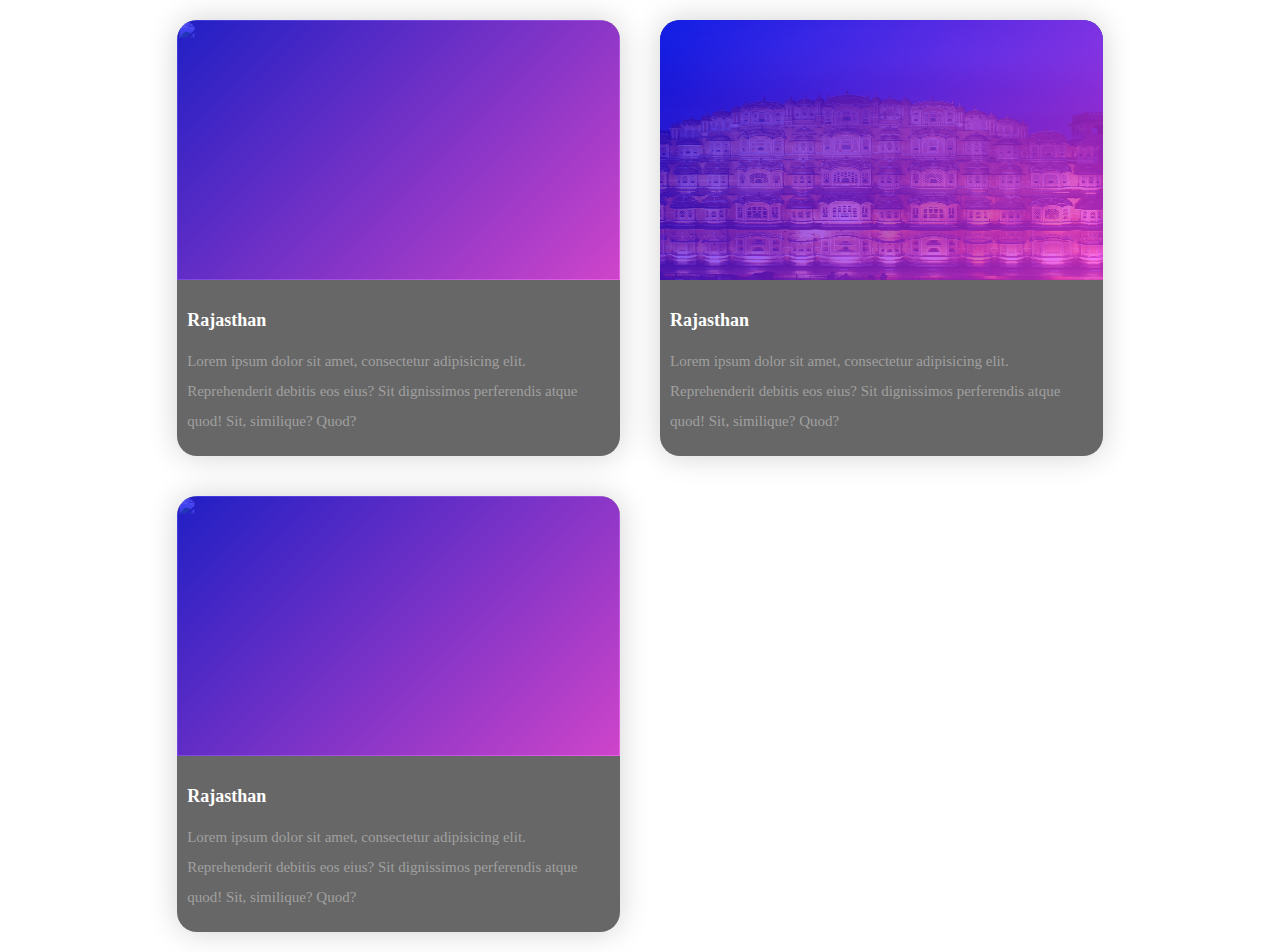
==== blogs.html @ 4d402d37 "blog cards added" ====
<!DOCTYPE html>
<html lang="en">
<head>
    <meta charset="UTF-8">
    <meta http-equiv="X-UA-Compatible" content="IE=edge">
    <meta name="viewport" content="width=device-width, initial-scale=1.0">
    <title>Blogs</title>
    <link rel="stylesheet" href="css/bstyle.css">
</head>
<body>
    <div class="cards">
        <div class="card card1">
            <div class="container">
                <img src="images/rjj.jpg" alt="">
            </div>
            <div class="details">
                <h3>Rajasthan</h3>
                <p>Lorem ipsum dolor sit amet, consectetur adipisicing elit. Reprehenderit debitis eos eius? Sit dignissimos perferendis atque quod! Sit, similique? Quod?</p>
            </div>
        </div>
        <div class="card card2">
            <div class="container">
                <img src="images/jaipur.jpg" alt="">
            </div>
            <div class="details">
                <h3>Rajasthan</h3>
                <p>Lorem ipsum dolor sit amet, consectetur adipisicing elit. Reprehenderit debitis eos eius? Sit dignissimos perferendis atque quod! Sit, similique? Quod?</p>
            </div>
        </div>
        <div class="card card2">
            <div class="container">
                <img src="images/tajmahal.jpg" alt="">
            </div>
            <div class="details">
                <h3>Rajasthan</h3>
                <p>Lorem ipsum dolor sit amet, consectetur adipisicing elit. Reprehenderit debitis eos eius? Sit dignissimos perferendis atque quod! Sit, similique? Quod?</p>
            </div>
        </div>
    </div>
</body>
</html>
---- css/bstyle.css ----
*{
margin: 0;padding: 0;
box-sizing: border-box;
}
body{
   
    height: 100vh;
    display: grid;
    place-items: center center;

}
.cards{
    display: grid;
    grid-template-columns: repeat(auto-fit,minmax(400px,1fr));
    padding: 20px;
    grid-gap: 40px;
}
.card{
background-color: rgba(1,1,1,0.60);
border-radius: 20px;
box-shadow: 0 0 30px rgba(0,0,0,.18);
}
.container{
    position: relative;
}
img{
    width: 100%;
    display: block;
    height: 260px;
    border-radius: 20px 20px 0 0 ;
}
.container::after{
content: "";
height: 100%;
width: 100%;
position: absolute;
top:0;
left: 0;
border-radius: 20px 20px 0 0;
opacity: .7;
}
.card>.container::after{
    background-image: linear-gradient(135deg,#0100ec,#fb36f4);
}
.details{
   padding: 20px 10px;

}
.details>h3{
    color: white;
    font-weight: 600;
    font-size: 18px;
    margin: 10px 0 15px 0;
    
}
.details>p{
    color: #a0a0a0;
    font-size: 15px;
    line-height: 30px;
    font-weight: 400;
}
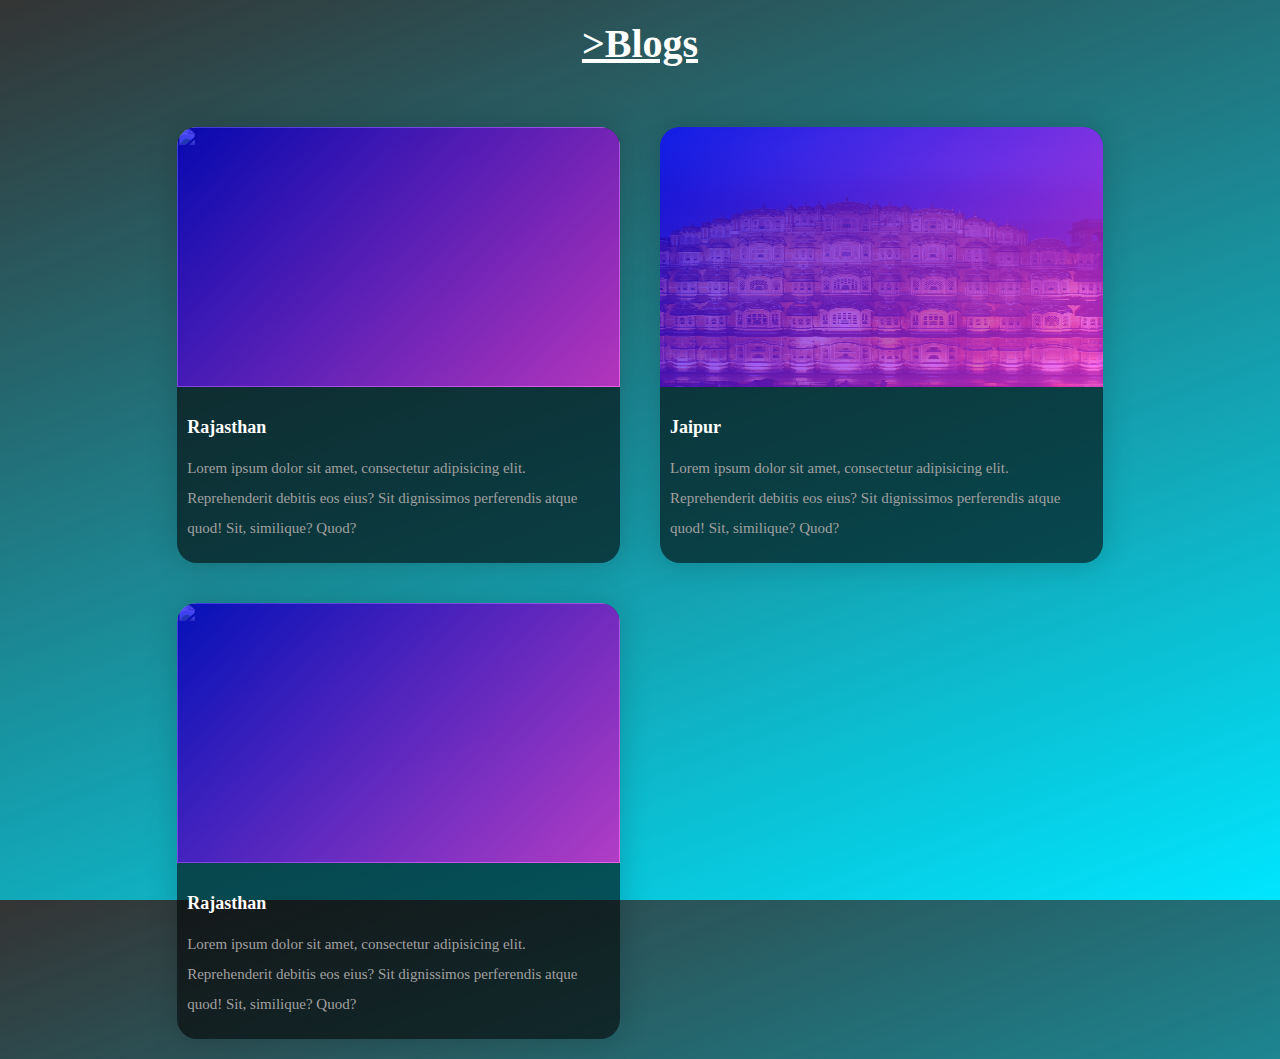
==== commit 4b33e845: "cards updated" ====
--- a/blogs.html
+++ b/blogs.html
@@ -8,6 +8,7 @@
     <link rel="stylesheet" href="css/bstyle.css">
 </head>
 <body>
+    <center><h1 style="font-size: 40px; color: white;font-weight: 600;text-decoration: underline;margin-bottom: 40px;padding-top: 20px;">>Blogs</h1></center>
     <div class="cards">
         <div class="card card1">
             <div class="container">
@@ -23,7 +24,7 @@
                 <img src="images/jaipur.jpg" alt="">
             </div>
             <div class="details">
-                <h3>Rajasthan</h3>
+                <h3>Jaipur</h3>
                 <p>Lorem ipsum dolor sit amet, consectetur adipisicing elit. Reprehenderit debitis eos eius? Sit dignissimos perferendis atque quod! Sit, similique? Quod?</p>
             </div>
         </div>
--- a/css/bstyle.css
+++ b/css/bstyle.css
@@ -7,6 +7,7 @@
     height: 100vh;
     display: grid;
     place-items: center center;
+    background: linear-gradient(160deg,rgba(1, 1, 1, .80),rgba(0,230,255,12)) ;
 
 }
 .cards{
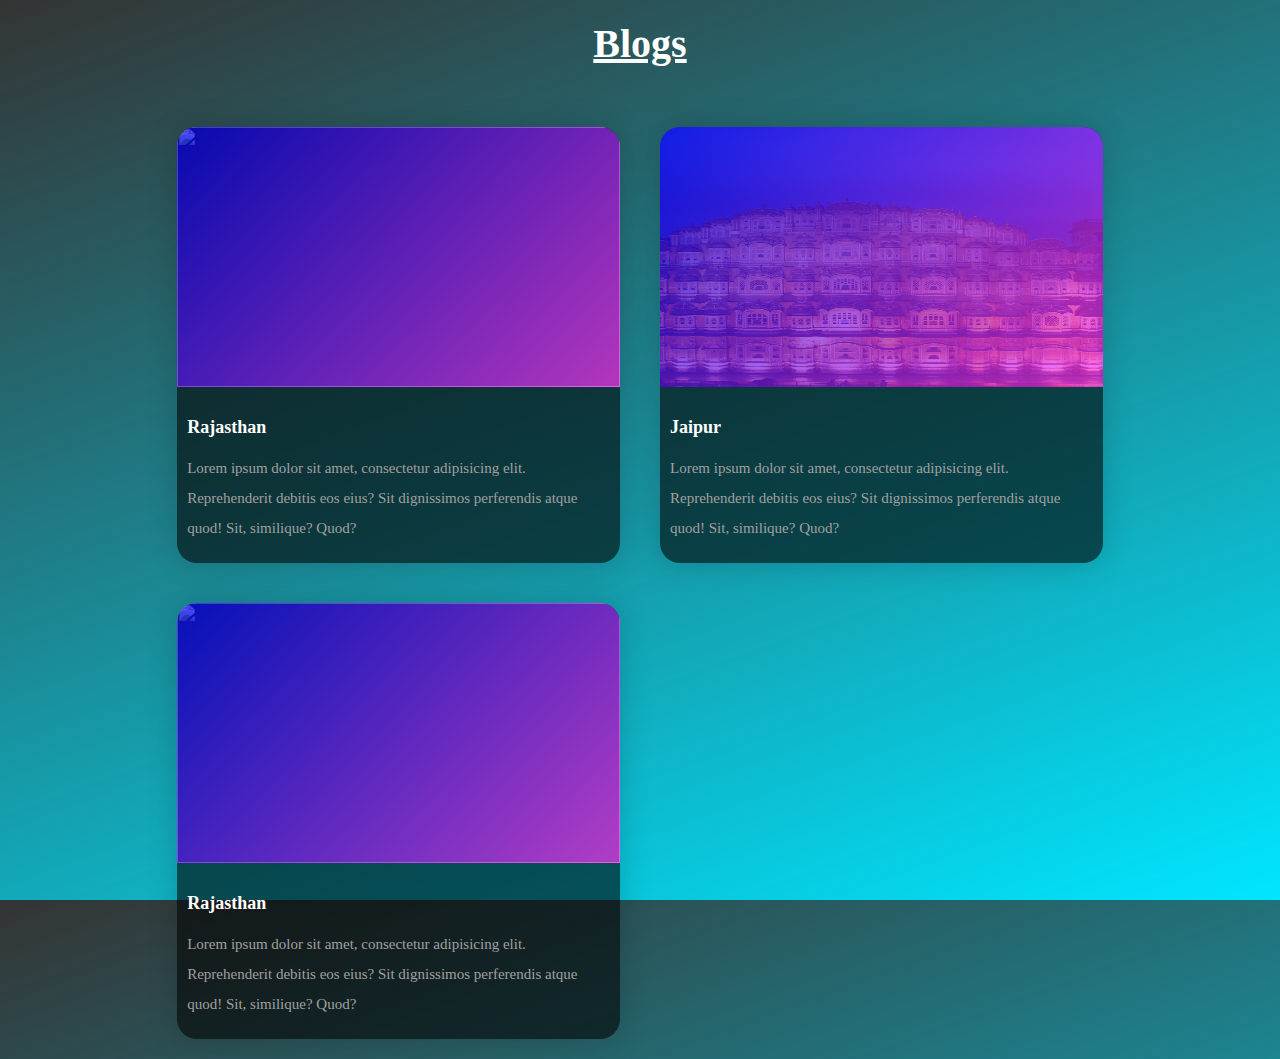
==== commit f282a417: "cards updated1" ====
--- a/blogs.html
+++ b/blogs.html
@@ -8,7 +8,7 @@
     <link rel="stylesheet" href="css/bstyle.css">
 </head>
 <body>
-    <center><h1 style="font-size: 40px; color: white;font-weight: 600;text-decoration: underline;margin-bottom: 40px;padding-top: 20px;">>Blogs</h1></center>
+    <center><h1 style="font-size: 40px; color: white;font-weight: 600;text-decoration: underline;margin-bottom: 40px;padding-top: 20px;">Blogs</h1></center>
     <div class="cards">
         <div class="card card1">
             <div class="container">
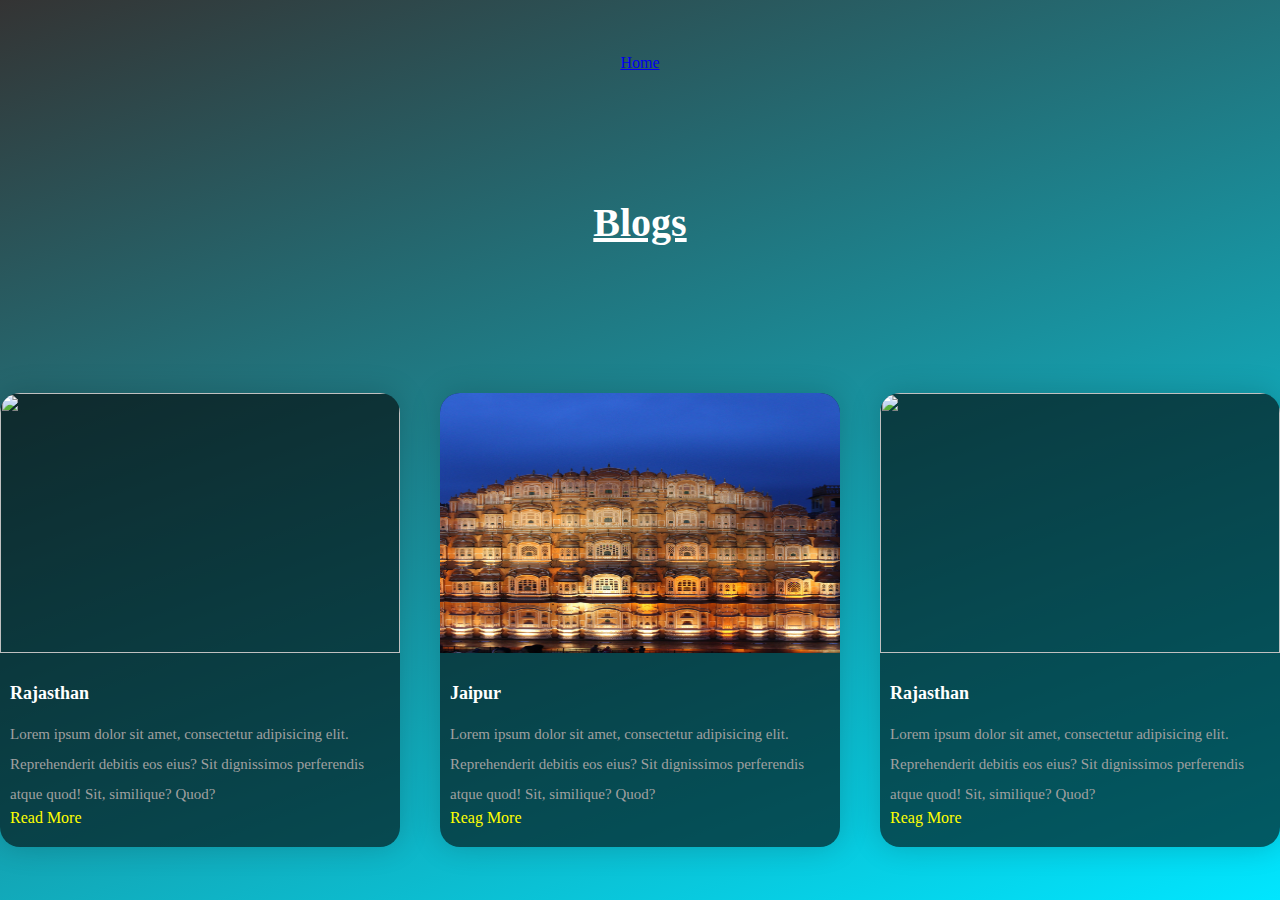
==== commit 4a4050c0: "home btn added all" ====
--- a/blogs.html
+++ b/blogs.html
@@ -1,13 +1,17 @@
 <!DOCTYPE html>
 <html lang="en">
 <head>
-    <meta charset="UTF-8">
-    <meta http-equiv="X-UA-Compatible" content="IE=edge">
-    <meta name="viewport" content="width=device-width, initial-scale=1.0">
+   
     <title>Blogs</title>
     <link rel="stylesheet" href="css/bstyle.css">
+    <link rel="stylesheet" href="css/style.css">
+   
 </head>
 <body>
+    <section>
+        <a href="index.html" class="homebtn">Home</a>
+
+    </section>
     <center><h1 style="font-size: 40px; color: white;font-weight: 600;text-decoration: underline;margin-bottom: 40px;padding-top: 20px;">Blogs</h1></center>
     <div class="cards">
         <div class="card card1">
@@ -17,6 +21,7 @@
             <div class="details">
                 <h3>Rajasthan</h3>
                 <p>Lorem ipsum dolor sit amet, consectetur adipisicing elit. Reprehenderit debitis eos eius? Sit dignissimos perferendis atque quod! Sit, similique? Quod?</p>
+            <span><a href="sblog.html" style="text-decoration: none;color: yellow;">Read More</a></span>
             </div>
         </div>
         <div class="card card2">
@@ -26,6 +31,7 @@
             <div class="details">
                 <h3>Jaipur</h3>
                 <p>Lorem ipsum dolor sit amet, consectetur adipisicing elit. Reprehenderit debitis eos eius? Sit dignissimos perferendis atque quod! Sit, similique? Quod?</p>
+                <span><a href="sblog.html" style="text-decoration: none;color: yellow;">Reag More</a></span>
             </div>
         </div>
         <div class="card card2">
@@ -35,6 +41,7 @@
             <div class="details">
                 <h3>Rajasthan</h3>
                 <p>Lorem ipsum dolor sit amet, consectetur adipisicing elit. Reprehenderit debitis eos eius? Sit dignissimos perferendis atque quod! Sit, similique? Quod?</p>
+                <span><a href="sblog.html" style="text-decoration: none;color: yellow;">Reag More</a></span>
             </div>
         </div>
     </div>
--- a/css/bstyle.css
+++ b/css/bstyle.css
@@ -11,10 +11,9 @@
 
 }
 .cards{
-    display: grid;
-    grid-template-columns: repeat(auto-fit,minmax(400px,1fr));
-    padding: 20px;
+    display: flex;
     grid-gap: 40px;
+    padding-top: 0;
 }
 .card{
 background-color: rgba(1,1,1,0.60);
@@ -30,31 +29,19 @@
     height: 260px;
     border-radius: 20px 20px 0 0 ;
 }
-.container::after{
-content: "";
-height: 100%;
-width: 100%;
-position: absolute;
-top:0;
-left: 0;
-border-radius: 20px 20px 0 0;
-opacity: .7;
-}
-.card>.container::after{
-    background-image: linear-gradient(135deg,#0100ec,#fb36f4);
-}
+
 .details{
    padding: 20px 10px;
 
 }
-.details>h3{
+.details h3{
     color: white;
     font-weight: 600;
     font-size: 18px;
     margin: 10px 0 15px 0;
     
 }
-.details>p{
+.details p{
     color: #a0a0a0;
     font-size: 15px;
     line-height: 30px;
